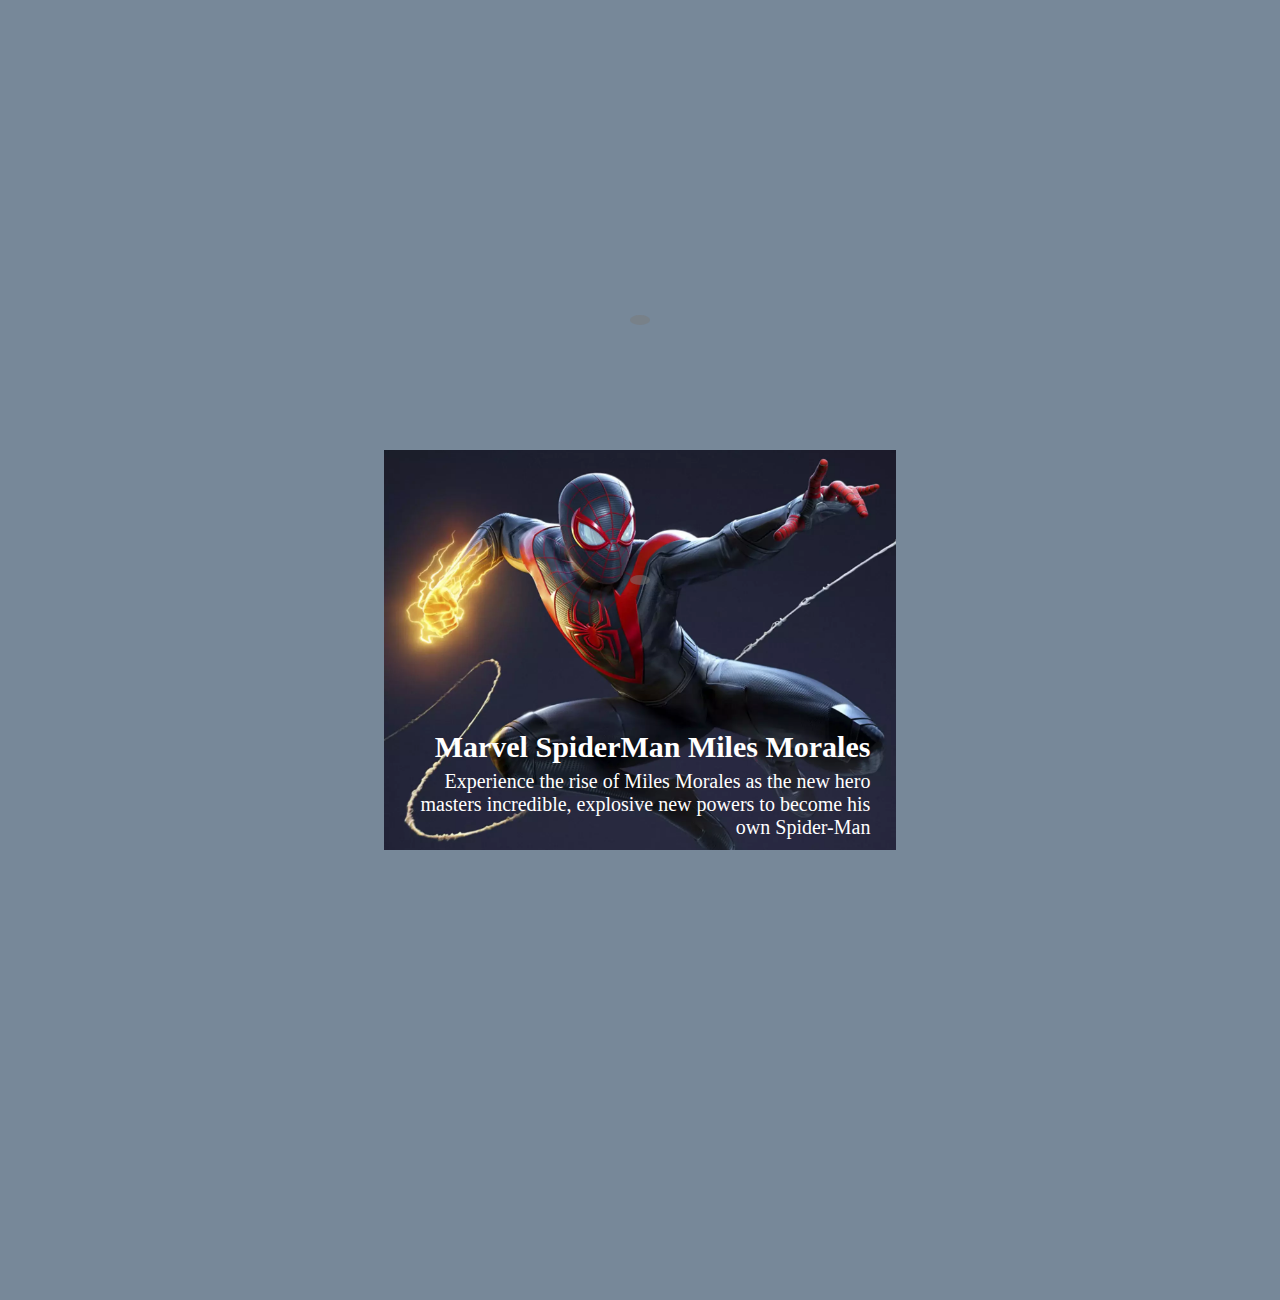
==== index.html @ 43623c9e "build: change layout" ====
<!DOCTYPE html>
<html lang="en">
<head>
    <meta charset="UTF-8">
    <meta name="viewport" content="width=device-width, initial-scale=1.0">
    <title>Document</title>

    <!-- font awsome -->
    <link rel="stylesheet" href="https://cdnjs.cloudflare.com/ajax/libs/font-awesome/6.5.2/css/all.min.css" integrity="sha512-SnH5WK+bZxgPHs44uWIX+LLJAJ9/2PkPKZ5QiAj6Ta86w+fsb2TkcmfRyVX3pBnMFcV7oQPJkl9QevSCWr3W6A==" crossorigin="anonymous" referrerpolicy="no-referrer" />

    <!-- css -->
     <link rel="stylesheet" href="css/style.css">
</head>
<body>

    <div class="container">

        <i class="fa-solid fa-caret-up"></i>
        <i class="fa-solid fa-caret-down"></i>

        <div class="box active">
            <img src="img/01.webp" alt="">

            <h2 id="titolo">Marvel SpiderMan Miles Morales</h2>
            <p id="sinossi">Experience the rise of Miles Morales as the new hero masters incredible, explosive new powers to become his own Spider-Man</p>
        </div>
        <!-- <div class="box">
            <img src="img/02.webp" alt="">
        </div>
        <div class="box">
            <img src="img/03.webp" alt="">
        </div>
        <div class="box">
            <img src="img/04.webp" alt="">
        </div>
        <div class="box">
            <img src="img/05.webp" alt="">
        </div> -->

    </div>

    <!-- JS -->
     <script type="text/javascript" src="js/script.js"></script>
</body>
</html>
---- css/style.css ----
*{
    margin: 0;
    padding: 0;
    box-sizing: border-box;
}

/* generali */
body{
    background-color: lightslategray;
    color: white;
    font-size: 20px;
}

img{
    object-fit: cover;
    object-position: center;
    height: 400px;
    width: 100%;
}

/* MAIN */
/* formattazione contenitore foto */
.box{
    width: 40%;
    margin: 450px auto;
    position: relative;
    height: 400px;
    display: none;
    overflow: hidden;
}

#titolo{
    position: absolute;
    top: 70%;
    right: 5%;
    z-index: 999;
}

#sinossi{
    text-align: right;
    position: absolute;
    top: 80%;
    right: 5%;
    z-index: 999;
}

/* classe immagine attiva */
.active{
    display: block;
}

/* formattazione frecce */
.fa-solid{
    font-size: 25px;
    color: white;
    background-color: rgba(122, 122, 122, 0.5);
    padding: 0.2em 0.4em;
    border-radius: 50%;
    position: absolute;
}

.fa-caret-up{
    top: 35%;
    left: 50%;
    transform: translate(-50%);
    z-index: 999;
}

.fa-caret-down{
    bottom: 35%;
    left: 50%;
    transform: translate(-50%);
    z-index: 999;
}
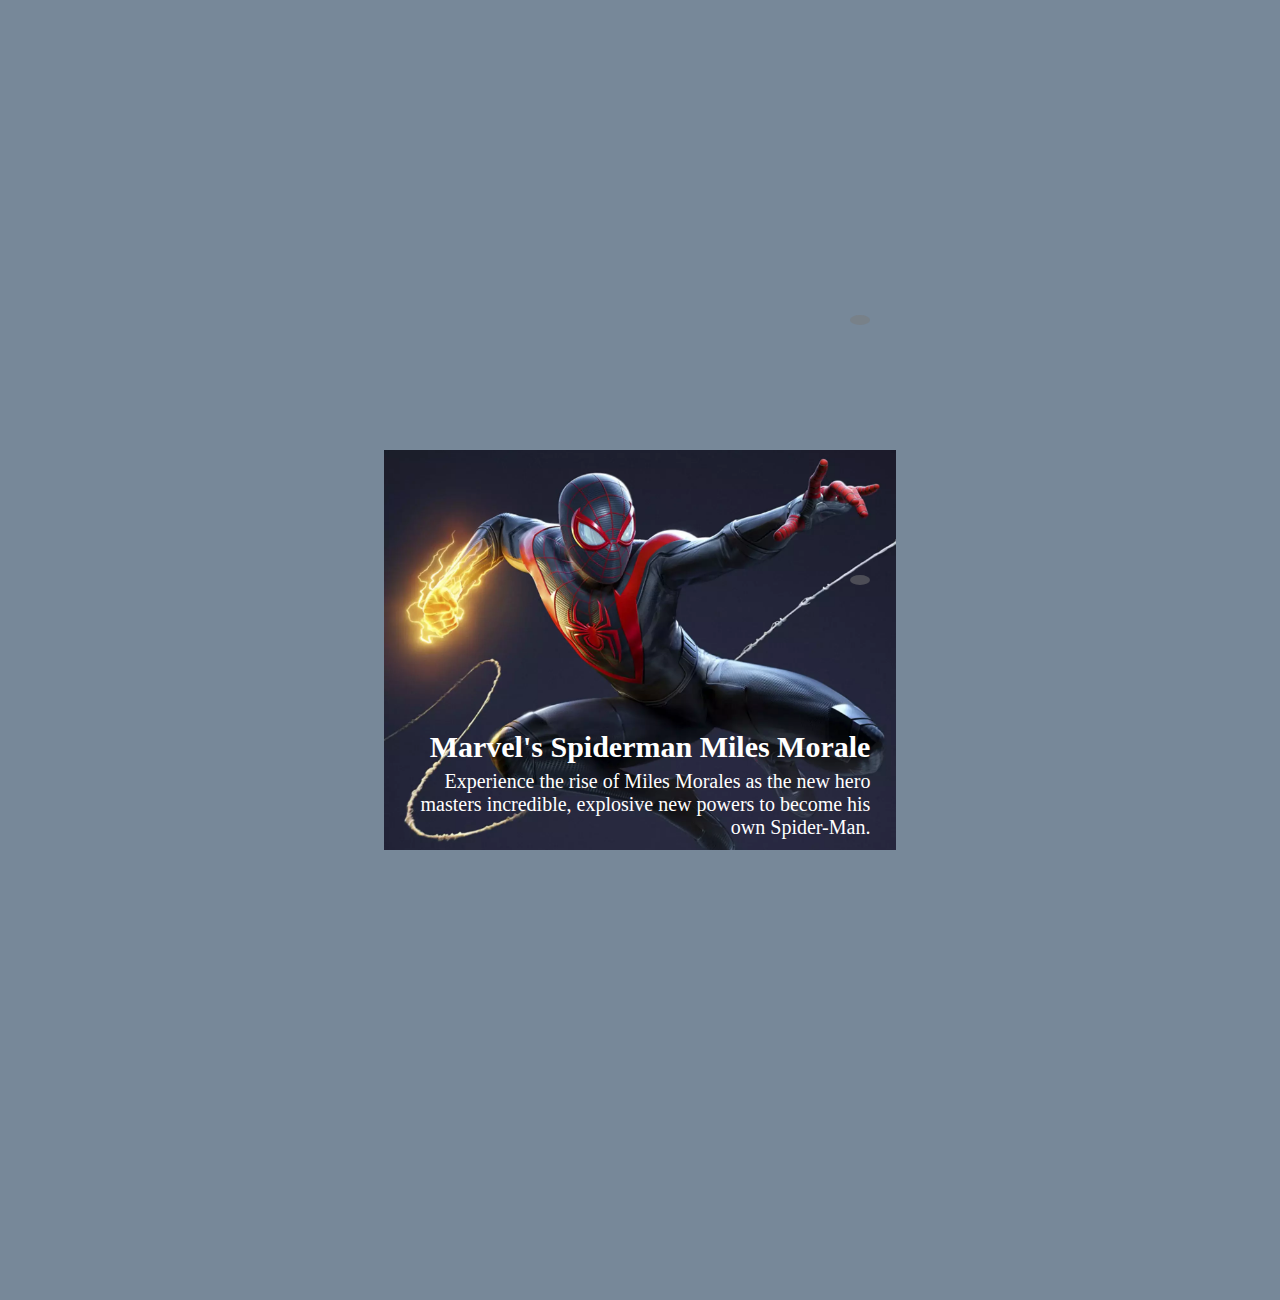
==== commit ae71df83: "feat: add dom output" ====
--- a/index.html
+++ b/index.html
@@ -18,12 +18,12 @@
         <i class="fa-solid fa-caret-up"></i>
         <i class="fa-solid fa-caret-down"></i>
 
-        <div class="box active">
+        <!-- <div class="box active">
             <img src="img/01.webp" alt="">
 
             <h2 id="titolo">Marvel SpiderMan Miles Morales</h2>
             <p id="sinossi">Experience the rise of Miles Morales as the new hero masters incredible, explosive new powers to become his own Spider-Man</p>
-        </div>
+        </div> -->
         <!-- <div class="box">
             <img src="img/02.webp" alt="">
         </div>
--- a/css/style.css
+++ b/css/style.css
@@ -29,14 +29,14 @@
     overflow: hidden;
 }
 
-#titolo{
+.titolo{
     position: absolute;
     top: 70%;
     right: 5%;
     z-index: 999;
 }
 
-#sinossi{
+.sinossi{
     text-align: right;
     position: absolute;
     top: 80%;
@@ -61,14 +61,12 @@
 
 .fa-caret-up{
     top: 35%;
-    left: 50%;
-    transform: translate(-50%);
+    right: 32%;
     z-index: 999;
 }
 
 .fa-caret-down{
     bottom: 35%;
-    left: 50%;
-    transform: translate(-50%);
+    right: 32%;
     z-index: 999;
 }